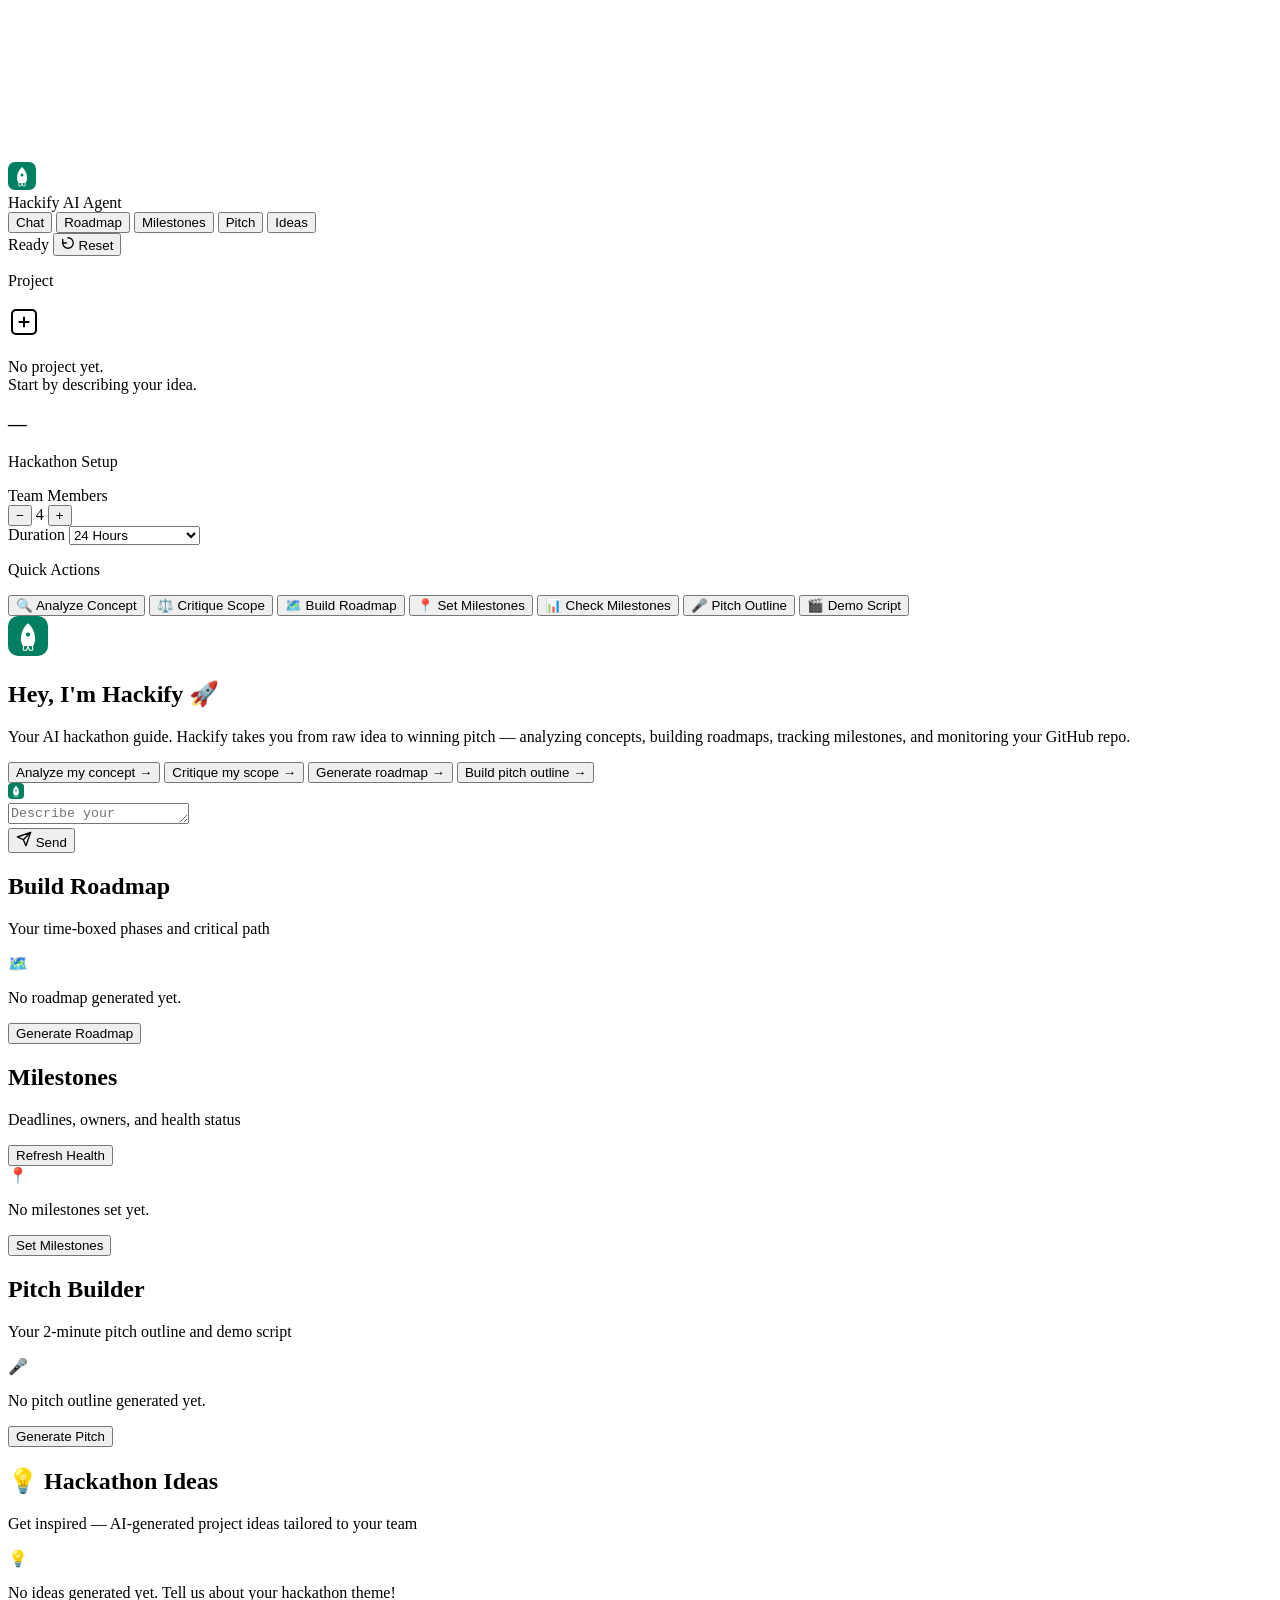
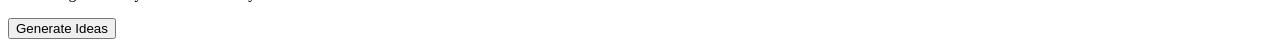
==== hackathon-agent/index.html @ 930b7710 "Add files via upload" ====
<!DOCTYPE html>
<html lang="en">
<head>
  <meta charset="UTF-8" />
  <meta name="viewport" content="width=device-width, initial-scale=1.0" />
  <title>Hackify — Hackathon Guide Agent</title>
  <meta name="description" content="Hackify — AI-powered hackathon guide that analyzes your concept, builds roadmaps, tracks milestones, and prepares your pitch." />
  <link rel="preconnect" href="https://fonts.googleapis.com" />
  <link rel="preconnect" href="https://fonts.gstatic.com" crossorigin />
  <link href="https://fonts.googleapis.com/css2?family=Inter:wght@400;450;500;550;600;700;800&display=swap" rel="stylesheet" />
  <link rel="stylesheet" href="/static/style.css" />
</head>
<body>
<!-- Background particle animation -->
<canvas id="bg-canvas" aria-hidden="true"></canvas>

<!-- ═══════════════════════════════════════════════════════════
     TOP NAV
════════════════════════════════════════════════════════════ -->
<header class="topbar" role="banner">
  <div class="topbar__inner">
    <div class="topbar__brand">
      <div class="brand-mark" aria-hidden="true">
        <svg width="28" height="28" viewBox="0 0 28 28" fill="none">
          <rect width="28" height="28" rx="7" fill="#008060"/>
          <path d="M14 5c0 0-5 4-5 11 0 2 .5 3.5 1.5 5h7c1-1.5 1.5-3 1.5-5 0-7-5-11-5-11z" fill="#fff"/>
          <circle cx="14" cy="13" r="1.5" fill="#008060"/>
          <path d="M11 21c-.5 1.5-.5 2.5 0 3h2l1-3M17 21c.5 1.5.5 2.5 0 3h-2l-1-3" stroke="#fff" stroke-width="0.8" fill="none"/>
        </svg>
      </div>
      <span class="brand-name">Hackify</span>
      <span class="brand-badge">AI Agent</span>
    </div>

    <nav class="topbar__nav" aria-label="Main navigation">
      <button class="nav-pill nav-pill--active" data-view="chat" id="nav-chat">Chat</button>
      <button class="nav-pill" data-view="roadmap" id="nav-roadmap">Roadmap</button>
      <button class="nav-pill" data-view="milestones" id="nav-milestones">Milestones</button>
      <button class="nav-pill" data-view="pitch" id="nav-pitch">Pitch</button>
      <button class="nav-pill" data-view="ideas" id="nav-ideas">Ideas</button>
    </nav>

    <div class="topbar__actions">
      <div class="status-dot" id="status-dot" aria-label="Agent status"></div>
      <span class="status-label" id="status-label">Ready</span>
      <button class="btn btn--ghost btn--sm" id="btn-reset" title="Reset conversation">
        <svg width="14" height="14" viewBox="0 0 16 16" fill="none">
          <path d="M2 8a6 6 0 1 0 6-6" stroke="currentColor" stroke-width="1.5" stroke-linecap="round"/>
          <path d="M2 4v4h4" stroke="currentColor" stroke-width="1.5" stroke-linecap="round" stroke-linejoin="round"/>
        </svg>
        Reset
      </button>
    </div>
  </div>
</header>

<!-- ═══════════════════════════════════════════════════════════
     SHELL
════════════════════════════════════════════════════════════ -->
<div class="shell">

  <!-- SIDEBAR -->
  <aside class="sidebar" role="complementary" aria-label="Project overview">

    <!-- Project card -->
    <div class="sidebar-section">
      <p class="sidebar-label">Project</p>
      <div class="project-card" id="project-card">
        <div class="project-card__empty" id="project-empty">
          <svg width="32" height="32" viewBox="0 0 24 24" fill="none" stroke="currentColor" stroke-width="1.5">
            <rect x="3" y="3" width="18" height="18" rx="3"/>
            <path d="M8 12h8M12 8v8"/>
          </svg>
          <p>No project yet.<br/>Start by describing your idea.</p>
        </div>
        <div class="project-card__content hidden" id="project-content">
          <h3 class="project-name" id="project-name">—</h3>
          <div class="project-meta" id="project-meta"></div>
        </div>
      </div>
    </div>

    <!-- Hackathon setup -->
    <div class="sidebar-section">
      <p class="sidebar-label">Hackathon Setup</p>
      <div class="setup-card">
        <div class="setup-field">
          <label for="team-size" class="setup-field__label">Team Members</label>
          <div class="setup-field__control">
            <button class="stepper-btn" id="team-minus" aria-label="Decrease team size">−</button>
            <span class="stepper-value" id="team-size">4</span>
            <button class="stepper-btn" id="team-plus" aria-label="Increase team size">+</button>
          </div>
        </div>
        <div class="setup-field">
          <label for="hackathon-duration" class="setup-field__label">Duration</label>
          <select id="hackathon-duration" class="setup-select">
            <option value="12">12 Hours</option>
            <option value="24" selected>24 Hours</option>
            <option value="36">36 Hours</option>
            <option value="48">48 Hours</option>
            <option value="72">72 Hours (3 Days)</option>
          </select>
        </div>
      </div>
    </div>

    <!-- Scope health -->
    <div class="sidebar-section" id="scope-section" style="display:none">
      <p class="sidebar-label">Scope Health</p>
      <div class="scope-badge" id="scope-badge">
        <span class="scope-dot" id="scope-dot"></span>
        <span id="scope-text">—</span>
      </div>
    </div>

    <!-- Milestones mini -->
    <div class="sidebar-section" id="milestones-mini-section" style="display:none">
      <p class="sidebar-label">Milestones</p>
      <ul class="milestone-mini-list" id="milestone-mini-list" role="list"></ul>
    </div>

    <!-- Quick commands -->
    <div class="sidebar-section">
      <p class="sidebar-label">Quick Actions</p>
      <div class="quick-actions" role="list">
        <button class="quick-action" data-prompt="Analyze my concept" role="listitem">
          <span class="qa-icon">🔍</span>
          <span>Analyze Concept</span>
        </button>
        <button class="quick-action" data-prompt="Critique our feature scope" role="listitem">
          <span class="qa-icon">⚖️</span>
          <span>Critique Scope</span>
        </button>
        <button class="quick-action" data-prompt="Generate a build roadmap" role="listitem">
          <span class="qa-icon">🗺️</span>
          <span>Build Roadmap</span>
        </button>
        <button class="quick-action" data-prompt="Set milestones for this hackathon" role="listitem">
          <span class="qa-icon">📍</span>
          <span>Set Milestones</span>
        </button>
        <button class="quick-action" data-prompt="Check all milestones and give me a health report" role="listitem">
          <span class="qa-icon">📊</span>
          <span>Check Milestones</span>
        </button>
        <button class="quick-action" data-prompt="Generate a 2-minute pitch outline" role="listitem">
          <span class="qa-icon">🎤</span>
          <span>Pitch Outline</span>
        </button>
        <button class="quick-action" data-prompt="Write a live demo narration script" role="listitem">
          <span class="qa-icon">🎬</span>
          <span>Demo Script</span>
        </button>
      </div>
    </div>

    <!-- Blockers -->
    <div class="sidebar-section" id="blockers-section" style="display:none">
      <p class="sidebar-label">Active Blockers</p>
      <ul class="blockers-list" id="blockers-list" role="list"></ul>
    </div>

  </aside>

  <!-- MAIN -->
  <main class="main" role="main">

    <!-- ── CHAT VIEW ───────────────────────────────────── -->
    <section class="view view--active" id="view-chat" aria-label="Chat with HackBot">

      <div class="chat-thread" id="chat-thread" role="log" aria-live="polite" aria-label="Chat messages">

        <!-- Welcome card -->
        <div class="welcome-card" id="welcome-card">
          <div class="welcome-card__icon" aria-hidden="true">
            <svg width="40" height="40" viewBox="0 0 28 28" fill="none">
              <rect width="28" height="28" rx="7" fill="#008060"/>
              <path d="M14 5c0 0-5 4-5 11 0 2 .5 3.5 1.5 5h7c1-1.5 1.5-3 1.5-5 0-7-5-11-5-11z" fill="#fff"/>
              <circle cx="14" cy="13" r="1.5" fill="#008060"/>
              <path d="M11 21c-.5 1.5-.5 2.5 0 3h2l1-3M17 21c.5 1.5.5 2.5 0 3h-2l-1-3" stroke="#fff" stroke-width="0.8" fill="none"/>
            </svg>
          </div>
          <h1 class="welcome-card__title">Hey, I'm Hackify 🚀</h1>
          <p class="welcome-card__sub">Your AI hackathon guide. Hackify takes you from raw idea to winning pitch — analyzing concepts, building roadmaps, tracking milestones, and monitoring your GitHub repo.</p>
          <div class="welcome-chips" role="list" aria-label="Example prompts">
            <button class="chip" role="listitem" data-prompt="Analyze my concept: an AI meal planner for college students. 24h hackathon, team of 4, we prefer Python and React.">
              Analyze my concept →
            </button>
            <button class="chip" role="listitem" data-prompt="Critique our scope: user auth, meal database, calorie tracker, social sharing, premium subscription. 24h hackathon, team of 4.">
              Critique my scope →
            </button>
            <button class="chip" role="listitem" data-prompt="Generate a roadmap for a 24h hackathon, team of 4. Roles: Frontend, Backend, ML Engineer, Designer. Must-haves: user auth, core AI feature, clean demo flow.">
              Generate roadmap →
            </button>
            <button class="chip" role="listitem" data-prompt="Generate a 2-minute pitch outline for a project called MealMind. Problem: students eat poorly. Solution: AI-personalized meal plans. Tech: Python FastAPI + React + OpenAI. Demo: user signs up, gets a meal plan, adjusts preferences. Target: 18-25 year old college students. Impact: 40% healthier eating. Ask: win the health-tech prize.">
              Build pitch outline →
            </button>
          </div>
        </div>

      </div>

      <!-- Typing indicator -->
      <div class="typing-indicator hidden" id="typing-indicator" aria-label="Hackify is thinking" aria-live="polite">
        <div class="typing-avatar" aria-hidden="true">
          <svg width="16" height="16" viewBox="0 0 28 28" fill="none">
            <rect width="28" height="28" rx="7" fill="#008060"/>
            <path d="M14 5c0 0-5 4-5 11 0 2 .5 3.5 1.5 5h7c1-1.5 1.5-3 1.5-5 0-7-5-11-5-11z" fill="#fff"/>
            <circle cx="14" cy="13" r="1.5" fill="#008060"/>
            <path d="M11 21c-.5 1.5-.5 2.5 0 3h2l1-3M17 21c.5 1.5.5 2.5 0 3h-2l-1-3" stroke="#fff" stroke-width="0.8" fill="none"/>
          </svg>
        </div>
        <div class="typing-dots" aria-hidden="true">
          <span></span><span></span><span></span>
        </div>
      </div>

      <!-- Input bar -->
      <form class="input-bar" id="chat-form" aria-label="Message HackBot">
        <div class="input-wrap">
          <textarea
            id="chat-input"
            class="input-bar__textarea"
            placeholder="Describe your project, ask for a roadmap, request a pitch outline…"
            rows="1"
            maxlength="4000"
            aria-label="Message input"
            autocomplete="off"
          ></textarea>
        </div>
        <button type="submit" class="btn btn--primary btn--send" id="btn-send" aria-label="Send message">
          <svg width="16" height="16" viewBox="0 0 24 24" fill="none">
            <path d="M22 2L11 13M22 2L15 22l-4-9-9-4 20-7z" stroke="currentColor" stroke-width="2" stroke-linecap="round" stroke-linejoin="round"/>
          </svg>
          Send
        </button>
      </form>
    </section>

    <!-- ── ROADMAP VIEW ────────────────────────────────── -->
    <section class="view" id="view-roadmap" aria-label="Build roadmap">
      <div class="view-header">
        <h2 class="view-title">Build Roadmap</h2>
        <p class="view-subtitle">Your time-boxed phases and critical path</p>
      </div>
      <div class="roadmap-empty" id="roadmap-empty">
        <div class="empty-state">
          <span class="empty-icon">🗺️</span>
          <p>No roadmap generated yet.</p>
          <button class="btn btn--primary" data-prompt="Generate a build roadmap">Generate Roadmap</button>
        </div>
      </div>
      <div class="roadmap-phases hidden" id="roadmap-phases"></div>
    </section>

    <!-- ── MILESTONES VIEW ────────────────────────────── -->
    <section class="view" id="view-milestones" aria-label="Milestones tracker">
      <div class="view-header">
        <h2 class="view-title">Milestones</h2>
        <p class="view-subtitle">Deadlines, owners, and health status</p>
        <button class="btn btn--ghost btn--sm" data-prompt="Check all milestones and give me a health report" style="margin-left:auto">
          Refresh Health
        </button>
      </div>
      <div class="milestone-grid" id="milestone-grid">
        <div class="empty-state">
          <span class="empty-icon">📍</span>
          <p>No milestones set yet.</p>
          <button class="btn btn--primary" data-prompt="Set milestones for this hackathon">Set Milestones</button>
        </div>
      </div>
    </section>

    <!-- ── PITCH VIEW ─────────────────────────────────── -->
    <section class="view" id="view-pitch" aria-label="Pitch builder">
      <div class="view-header">
        <h2 class="view-title">Pitch Builder</h2>
        <p class="view-subtitle">Your 2-minute pitch outline and demo script</p>
      </div>
      <div class="pitch-content" id="pitch-content">
        <div class="empty-state">
          <span class="empty-icon">🎤</span>
          <p>No pitch outline generated yet.</p>
          <button class="btn btn--primary" data-prompt="Generate a 2-minute pitch outline">Generate Pitch</button>
        </div>
      </div>
    </section>

    <!-- ── IDEAS VIEW ──────────────────────────────────── -->
    <section class="view" id="view-ideas" aria-label="Hackathon ideas">
      <div class="view-header">
        <h2 class="view-title">💡 Hackathon Ideas</h2>
        <p class="view-subtitle">Get inspired — AI-generated project ideas tailored to your team</p>
      </div>
      <div class="ideas-content" id="ideas-content">
        <div class="ideas-grid" id="ideas-grid">
          <div class="empty-state">
            <span class="empty-icon">💡</span>
            <p>No ideas generated yet. Tell us about your hackathon theme!</p>
            <button class="btn btn--primary" data-prompt="Give me 5 creative hackathon project ideas. Consider our team size and duration.">Generate Ideas</button>
          </div>
        </div>
      </div>
    </section>

  </main>
</div>

<!-- Toast notifications -->
<div class="toast-container" id="toast-container" aria-live="assertive" aria-atomic="true"></div>

<script src="/static/bg.js"></script>
<script src="/static/app.js"></script>
</body>
</html>
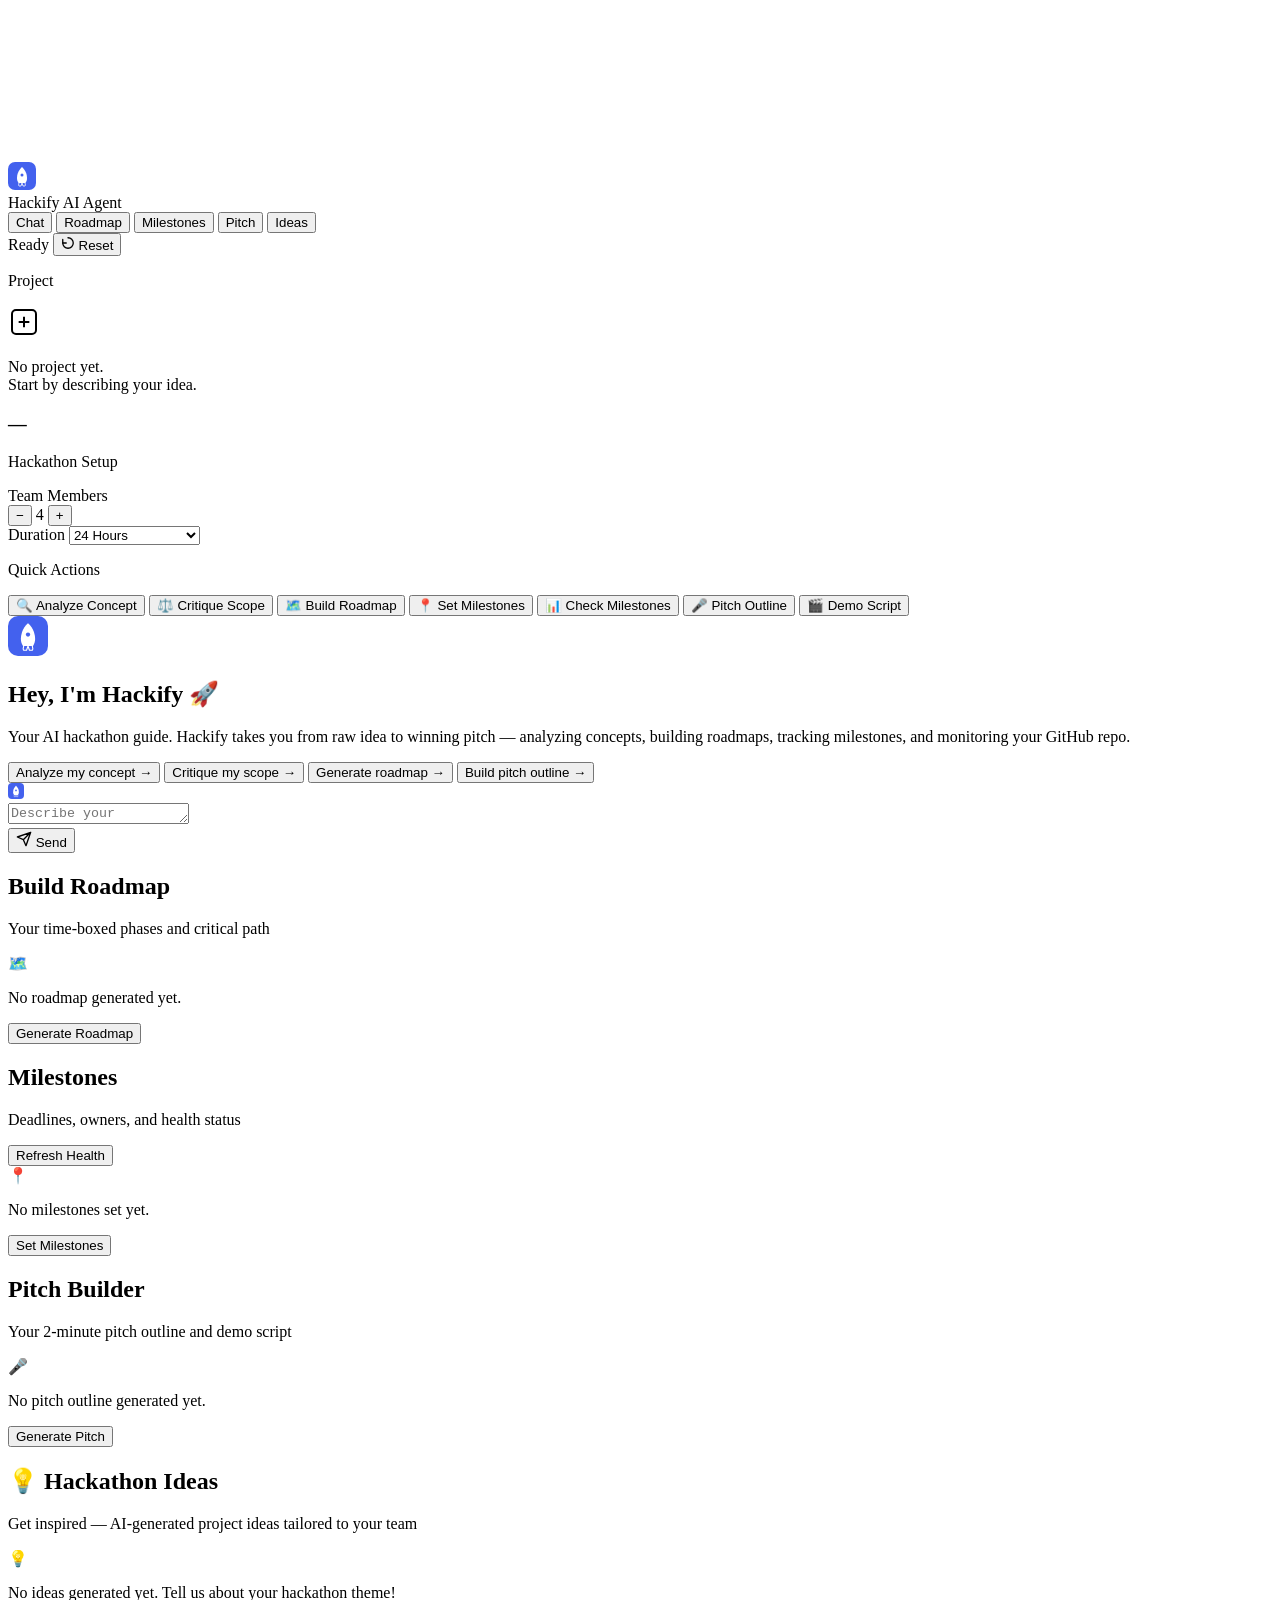
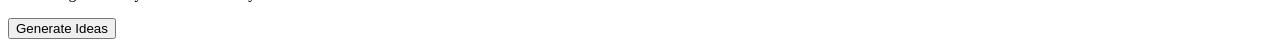
==== commit 4714b407: "Add files via upload" ====
--- a/hackathon-agent/index.html
+++ b/hackathon-agent/index.html
@@ -22,9 +22,9 @@
     <div class="topbar__brand">
       <div class="brand-mark" aria-hidden="true">
         <svg width="28" height="28" viewBox="0 0 28 28" fill="none">
-          <rect width="28" height="28" rx="7" fill="#008060"/>
+          <rect width="28" height="28" rx="7" fill="#4361ee"/>
           <path d="M14 5c0 0-5 4-5 11 0 2 .5 3.5 1.5 5h7c1-1.5 1.5-3 1.5-5 0-7-5-11-5-11z" fill="#fff"/>
-          <circle cx="14" cy="13" r="1.5" fill="#008060"/>
+          <circle cx="14" cy="13" r="1.5" fill="#4361ee"/>
           <path d="M11 21c-.5 1.5-.5 2.5 0 3h2l1-3M17 21c.5 1.5.5 2.5 0 3h-2l-1-3" stroke="#fff" stroke-width="0.8" fill="none"/>
         </svg>
       </div>
@@ -175,9 +175,9 @@
         <div class="welcome-card" id="welcome-card">
           <div class="welcome-card__icon" aria-hidden="true">
             <svg width="40" height="40" viewBox="0 0 28 28" fill="none">
-              <rect width="28" height="28" rx="7" fill="#008060"/>
+              <rect width="28" height="28" rx="7" fill="#4361ee"/>
               <path d="M14 5c0 0-5 4-5 11 0 2 .5 3.5 1.5 5h7c1-1.5 1.5-3 1.5-5 0-7-5-11-5-11z" fill="#fff"/>
-              <circle cx="14" cy="13" r="1.5" fill="#008060"/>
+              <circle cx="14" cy="13" r="1.5" fill="#4361ee"/>
               <path d="M11 21c-.5 1.5-.5 2.5 0 3h2l1-3M17 21c.5 1.5.5 2.5 0 3h-2l-1-3" stroke="#fff" stroke-width="0.8" fill="none"/>
             </svg>
           </div>
@@ -205,9 +205,9 @@
       <div class="typing-indicator hidden" id="typing-indicator" aria-label="Hackify is thinking" aria-live="polite">
         <div class="typing-avatar" aria-hidden="true">
           <svg width="16" height="16" viewBox="0 0 28 28" fill="none">
-            <rect width="28" height="28" rx="7" fill="#008060"/>
+            <rect width="28" height="28" rx="7" fill="#4361ee"/>
             <path d="M14 5c0 0-5 4-5 11 0 2 .5 3.5 1.5 5h7c1-1.5 1.5-3 1.5-5 0-7-5-11-5-11z" fill="#fff"/>
-            <circle cx="14" cy="13" r="1.5" fill="#008060"/>
+            <circle cx="14" cy="13" r="1.5" fill="#4361ee"/>
             <path d="M11 21c-.5 1.5-.5 2.5 0 3h2l1-3M17 21c.5 1.5.5 2.5 0 3h-2l-1-3" stroke="#fff" stroke-width="0.8" fill="none"/>
           </svg>
         </div>
